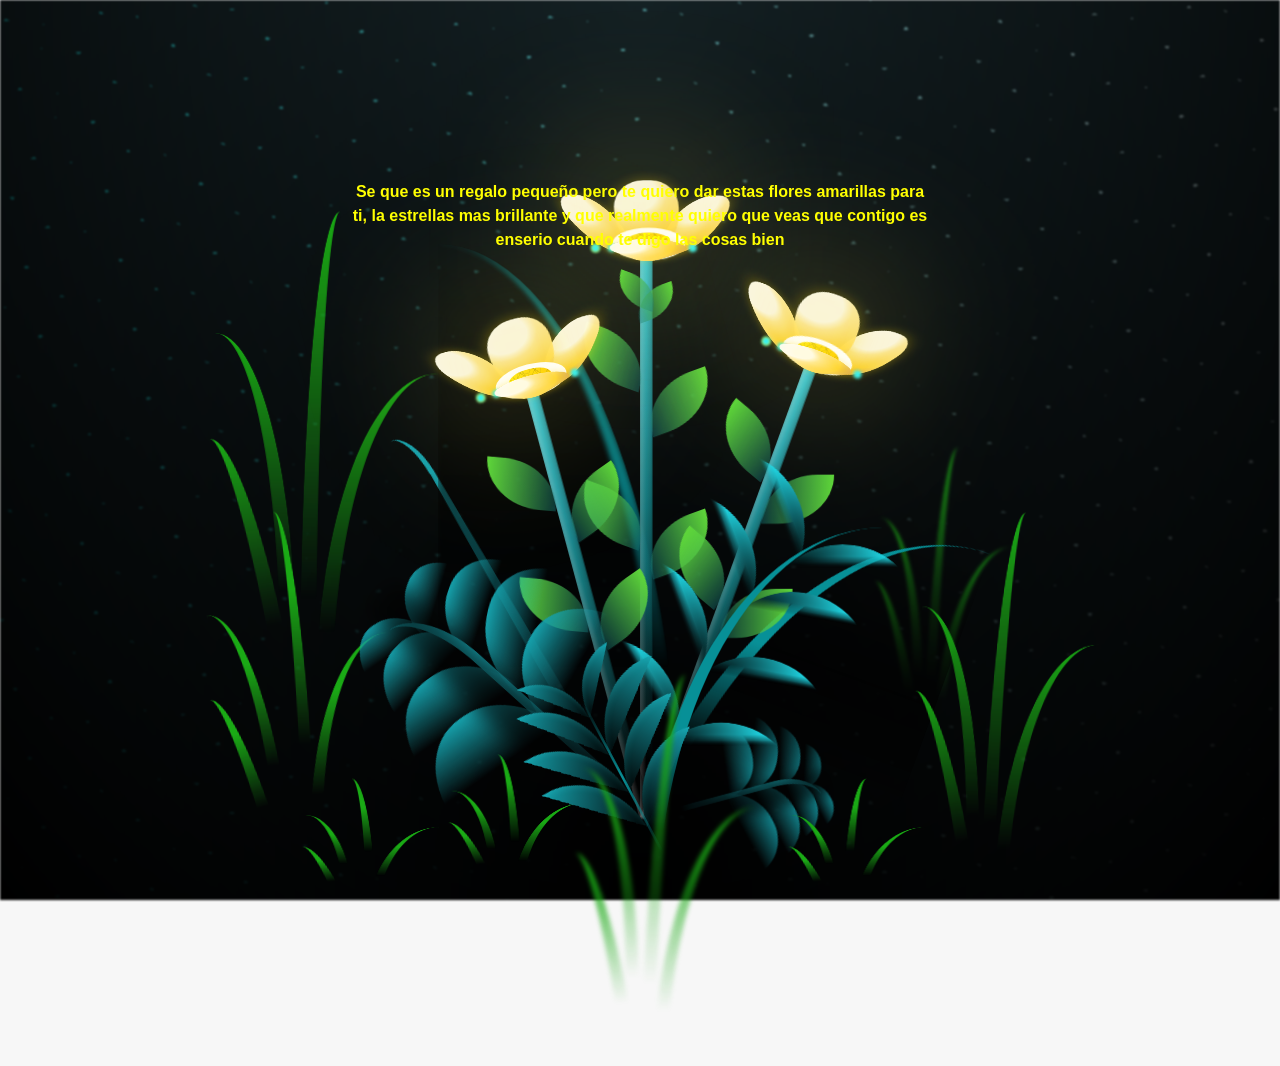
==== flower.html @ 34ea17f6 "2" ====
<!DOCTYPE html>
<html lang="es">
  <head>
    <meta charset="UTF-8" />
    <meta http-equiv="X-UA-Compatible" content="IE=edge" />
    <meta name="viewport" content="width=device-width, initial-scale=1.0" />
    <link rel="stylesheet" href="css/main.css" />
    <link rel="icon" href="img/flowers.png" type="image/x-icon" />
    <title>Flower</title>
  </head>
  <body class="container">
    <div id="lyrics">
  
    </div>
    <h1 class="titulo">Se que es un regalo pequeño pero te quiero dar estas flores amarillas para ti, la estrellas mas brillante y que realmente quiero que veas que contigo es enserio cuando te digo las cosas bien</h1>
  
    <div class="night"></div>
    <div class="flowers">
      <div class="flower flower--1">
        <div class="flower__leafs flower__leafs--1">
          <div class="flower__leaf flower__leaf--1"></div>
          <div class="flower__leaf flower__leaf--2"></div>
          <div class="flower__leaf flower__leaf--3"></div>
          <div class="flower__leaf flower__leaf--4"></div>
          <div class="flower__white-circle"></div>

          <div class="flower__light flower__light--1"></div>
          <div class="flower__light flower__light--2"></div>
          <div class="flower__light flower__light--3"></div>
          <div class="flower__light flower__light--4"></div>
          <div class="flower__light flower__light--5"></div>
          <div class="flower__light flower__light--6"></div>
          <div class="flower__light flower__light--7"></div>
          <div class="flower__light flower__light--8"></div>
        </div>
        <div class="flower__line">
          <div class="flower__line__leaf flower__line__leaf--1"></div>
          <div class="flower__line__leaf flower__line__leaf--2"></div>
          <div class="flower__line__leaf flower__line__leaf--3"></div>
          <div class="flower__line__leaf flower__line__leaf--4"></div>
          <div class="flower__line__leaf flower__line__leaf--5"></div>
          <div class="flower__line__leaf flower__line__leaf--6"></div>
        </div>
      </div>

      <div class="flower flower--2">
        <div class="flower__leafs flower__leafs--2">
          <div class="flower__leaf flower__leaf--1"></div>
          <div class="flower__leaf flower__leaf--2"></div>
          <div class="flower__leaf flower__leaf--3"></div>
          <div class="flower__leaf flower__leaf--4"></div>
          <div class="flower__white-circle"></div>

          <div class="flower__light flower__light--1"></div>
          <div class="flower__light flower__light--2"></div>
          <div class="flower__light flower__light--3"></div>
          <div class="flower__light flower__light--4"></div>
          <div class="flower__light flower__light--5"></div>
          <div class="flower__light flower__light--6"></div>
          <div class="flower__light flower__light--7"></div>
          <div class="flower__light flower__light--8"></div>
        </div>
        <div class="flower__line">
          <div class="flower__line__leaf flower__line__leaf--1"></div>
          <div class="flower__line__leaf flower__line__leaf--2"></div>
          <div class="flower__line__leaf flower__line__leaf--3"></div>
          <div class="flower__line__leaf flower__line__leaf--4"></div>
        </div>
      </div>

      <div class="flower flower--3">
        <div class="flower__leafs flower__leafs--3">
          <div class="flower__leaf flower__leaf--1"></div>
          <div class="flower__leaf flower__leaf--2"></div>
          <div class="flower__leaf flower__leaf--3"></div>
          <div class="flower__leaf flower__leaf--4"></div>
          <div class="flower__white-circle"></div>

          <div class="flower__light flower__light--1"></div>
          <div class="flower__light flower__light--2"></div>
          <div class="flower__light flower__light--3"></div>
          <div class="flower__light flower__light--4"></div>
          <div class="flower__light flower__light--5"></div>
          <div class="flower__light flower__light--6"></div>
          <div class="flower__light flower__light--7"></div>
          <div class="flower__light flower__light--8"></div>
        </div>
        <div class="flower__line">
          <div class="flower__line__leaf flower__line__leaf--1"></div>
          <div class="flower__line__leaf flower__line__leaf--2"></div>
          <div class="flower__line__leaf flower__line__leaf--3"></div>
          <div class="flower__line__leaf flower__line__leaf--4"></div>
        </div>
      </div>

      <div class="grow-ans" style="--d: 1.2s">
        <div class="flower__g-long">
          <div class="flower__g-long__top"></div>
          <div class="flower__g-long__bottom"></div>
        </div>
      </div>

      <div class="growing-grass">
        <div class="flower__grass flower__grass--1">
          <div class="flower__grass--top"></div>
          <div class="flower__grass--bottom"></div>
          <div class="flower__grass__leaf flower__grass__leaf--1"></div>
          <div class="flower__grass__leaf flower__grass__leaf--2"></div>
          <div class="flower__grass__leaf flower__grass__leaf--3"></div>
          <div class="flower__grass__leaf flower__grass__leaf--4"></div>
          <div class="flower__grass__leaf flower__grass__leaf--5"></div>
          <div class="flower__grass__leaf flower__grass__leaf--6"></div>
          <div class="flower__grass__leaf flower__grass__leaf--7"></div>
          <div class="flower__grass__leaf flower__grass__leaf--8"></div>
          <div class="flower__grass__overlay"></div>
        </div>
      </div>

      <div class="growing-grass">
        <div class="flower__grass flower__grass--2">
          <div class="flower__grass--top"></div>
          <div class="flower__grass--bottom"></div>
          <div class="flower__grass__leaf flower__grass__leaf--1"></div>
          <div class="flower__grass__leaf flower__grass__leaf--2"></div>
          <div class="flower__grass__leaf flower__grass__leaf--3"></div>
          <div class="flower__grass__leaf flower__grass__leaf--4"></div>
          <div class="flower__grass__leaf flower__grass__leaf--5"></div>
          <div class="flower__grass__leaf flower__grass__leaf--6"></div>
          <div class="flower__grass__leaf flower__grass__leaf--7"></div>
          <div class="flower__grass__leaf flower__grass__leaf--8"></div>
          <div class="flower__grass__overlay"></div>
        </div>
      </div>

      <div class="grow-ans" style="--d: 2.4s">
        <div class="flower__g-right flower__g-right--1">
          <div class="leaf"></div>
        </div>
      </div>

      <div class="grow-ans" style="--d: 2.8s">
        <div class="flower__g-right flower__g-right--2">
          <div class="leaf"></div>
        </div>
      </div>

      <div class="grow-ans" style="--d: 2.8s">
        <div class="flower__g-front">
          <div
            class="flower__g-front__leaf-wrapper flower__g-front__leaf-wrapper--1"
          >
            <div class="flower__g-front__leaf"></div>
          </div>
          <div
            class="flower__g-front__leaf-wrapper flower__g-front__leaf-wrapper--2"
          >
            <div class="flower__g-front__leaf"></div>
          </div>
          <div
            class="flower__g-front__leaf-wrapper flower__g-front__leaf-wrapper--3"
          >
            <div class="flower__g-front__leaf"></div>
          </div>
          <div
            class="flower__g-front__leaf-wrapper flower__g-front__leaf-wrapper--4"
          >
            <div class="flower__g-front__leaf"></div>
          </div>
          <div
            class="flower__g-front__leaf-wrapper flower__g-front__leaf-wrapper--5"
          >
            <div class="flower__g-front__leaf"></div>
          </div>
          <div
            class="flower__g-front__leaf-wrapper flower__g-front__leaf-wrapper--6"
          >
            <div class="flower__g-front__leaf"></div>
          </div>
          <div
            class="flower__g-front__leaf-wrapper flower__g-front__leaf-wrapper--7"
          >
            <div class="flower__g-front__leaf"></div>
          </div>
          <div
            class="flower__g-front__leaf-wrapper flower__g-front__leaf-wrapper--8"
          >
            <div class="flower__g-front__leaf"></div>
          </div>
          <div class="flower__g-front__line"></div>
        </div>
      </div>

      <div class="grow-ans" style="--d: 3.2s">
        <div class="flower__g-fr">
          <div class="leaf"></div>
          <div class="flower__g-fr__leaf flower__g-fr__leaf--1"></div>
          <div class="flower__g-fr__leaf flower__g-fr__leaf--2"></div>
          <div class="flower__g-fr__leaf flower__g-fr__leaf--3"></div>
          <div class="flower__g-fr__leaf flower__g-fr__leaf--4"></div>
          <div class="flower__g-fr__leaf flower__g-fr__leaf--5"></div>
          <div class="flower__g-fr__leaf flower__g-fr__leaf--6"></div>
          <div class="flower__g-fr__leaf flower__g-fr__leaf--7"></div>
          <div class="flower__g-fr__leaf flower__g-fr__leaf--8"></div>
        </div>
      </div>

      <div class="long-g long-g--0">
        <div class="grow-ans" style="--d: 3s">
          <div class="leaf leaf--0"></div>
        </div>
        <div class="grow-ans" style="--d: 2.2s">
          <div class="leaf leaf--1"></div>
        </div>
        <div class="grow-ans" style="--d: 3.4s">
          <div class="leaf leaf--2"></div>
        </div>
        <div class="grow-ans" style="--d: 3.6s">
          <div class="leaf leaf--3"></div>
        </div>
      </div>

      <div class="long-g long-g--1">
        <div class="grow-ans" style="--d: 3.6s">
          <div class="leaf leaf--0"></div>
        </div>
        <div class="grow-ans" style="--d: 3.8s">
          <div class="leaf leaf--1"></div>
        </div>
        <div class="grow-ans" style="--d: 4s">
          <div class="leaf leaf--2"></div>
        </div>
        <div class="grow-ans" style="--d: 4.2s">
          <div class="leaf leaf--3"></div>
        </div>
      </div>

      <div class="long-g long-g--2">
        <div class="grow-ans" style="--d: 4s">
          <div class="leaf leaf--0"></div>
        </div>
        <div class="grow-ans" style="--d: 4.2s">
          <div class="leaf leaf--1"></div>
        </div>
        <div class="grow-ans" style="--d: 4.4s">
          <div class="leaf leaf--2"></div>
        </div>
        <div class="grow-ans" style="--d: 4.6s">
          <div class="leaf leaf--3"></div>
        </div>
      </div>

      <div class="long-g long-g--3">
        <div class="grow-ans" style="--d: 4s">
          <div class="leaf leaf--0"></div>
        </div>
        <div class="grow-ans" style="--d: 4.2s">
          <div class="leaf leaf--1"></div>
        </div>
        <div class="grow-ans" style="--d: 3s">
          <div class="leaf leaf--2"></div>
        </div>
        <div class="grow-ans" style="--d: 3.6s">
          <div class="leaf leaf--3"></div>
        </div>
      </div>

      <div class="long-g long-g--4">
        <div class="grow-ans" style="--d: 4s">
          <div class="leaf leaf--0"></div>
        </div>
        <div class="grow-ans" style="--d: 4.2s">
          <div class="leaf leaf--1"></div>
        </div>
        <div class="grow-ans" style="--d: 3s">
          <div class="leaf leaf--2"></div>
        </div>
        <div class="grow-ans" style="--d: 3.6s">
          <div class="leaf leaf--3"></div>
        </div>
      </div>

      <div class="long-g long-g--5">
        <div class="grow-ans" style="--d: 4s">
          <div class="leaf leaf--0"></div>
        </div>
        <div class="grow-ans" style="--d: 4.2s">
          <div class="leaf leaf--1"></div>
        </div>
        <div class="grow-ans" style="--d: 3s">
          <div class="leaf leaf--2"></div>
        </div>
        <div class="grow-ans" style="--d: 3.6s">
          <div class="leaf leaf--3"></div>
        </div>
      </div>

      <div class="long-g long-g--6">
        <div class="grow-ans" style="--d: 4.2s">
          <div class="leaf leaf--0"></div>
        </div>
        <div class="grow-ans" style="--d: 4.4s">
          <div class="leaf leaf--1"></div>
        </div>
        <div class="grow-ans" style="--d: 4.6s">
          <div class="leaf leaf--2"></div>
        </div>
        <div class="grow-ans" style="--d: 4.8s">
          <div class="leaf leaf--3"></div>
        </div>
      </div>

      <div class="long-g long-g--7">
        <div class="grow-ans" style="--d: 3s">
          <div class="leaf leaf--0"></div>
        </div>
        <div class="grow-ans" style="--d: 3.2s">
          <div class="leaf leaf--1"></div>
        </div>
        <div class="grow-ans" style="--d: 3.5s">
          <div class="leaf leaf--2"></div>
        </div>
        <div class="grow-ans" style="--d: 3.6s">
          <div class="leaf leaf--3"></div>
        </div>
      </div>
    </div>
    <script src="anim.js"></script>
    <script src="main.js"></script>
  </body>
</html>
---- css/main.css ----
*,
*::after,
*::before {
  padding: 0;
  margin: 0;
  box-sizing: border-box;
}

:root {
  --dark-color: #000;
}

body {
  display: flex;
  align-items: flex-end;
  justify-content: center;
  min-height: 100vh;
  background-color: var(--dark-color);
  overflow: hidden;
  perspective: 1000px;
}


@media only screen and (max-width: 600px) {
  /* Estilos específicos para dispositivos con un ancho máximo de 600px */
  #lyrics {
      font-size: 14px; /* Reduce el tamaño del texto para dispositivos más pequeños */
      margin-bottom: 530px;
  }

}
.titulo {
  margin-bottom: 180px;
  font-family: "Arial Narrow", Arial, sans-serif;
  color: yellow;
  position: absolute;
  font-weight: bold;
  opacity: 0;
  animation: fadeIn 3s ease-in-out forwards;
  text-align: center;
  
}
@keyframes fadeIn {
  from {
    opacity: 0;
  }
  to {
    opacity: 1;
  }
}

.night {
  z-index: -1;
  position: absolute;
  left: 50%;
  top: 0;
  transform: translateX(-50%);
  width: 100%;
  height: 100%;
  filter: blur(0.1vmin);
  background-image: radial-gradient(
      ellipse at top,
      transparent 0%,
      var(--dark-color)
    ),
    radial-gradient(
      ellipse at bottom,
      var(--dark-color),
      rgba(145, 233, 255, 0.2)
    ),
    repeating-linear-gradient(
      220deg,
      rgb(0, 0, 0) 0px,
      rgb(0, 0, 0) 19px,
      transparent 19px,
      transparent 22px
    ),
    repeating-linear-gradient(
      189deg,
      rgb(0, 0, 0) 0px,
      rgb(0, 0, 0) 19px,
      transparent 19px,
      transparent 22px
    ),
    repeating-linear-gradient(
      148deg,
      rgb(0, 0, 0) 0px,
      rgb(0, 0, 0) 19px,
      transparent 19px,
      transparent 22px
    ),
    linear-gradient(90deg, rgb(0, 255, 250), rgb(240, 240, 240));
}

.flowers {
  position: relative;
  transform: scale(0.9);
  /*margin-bottom: 100px;
  */
}

@media only screen and (max-width: 600px) {
  /* Estilos específicos para dispositivos con un ancho máximo de 600px */
.flowers {
      font-size: 14px;
      margin-bottom: 35%;
      letter-spacing: 3px;
      transform: scale(1.0);
}

}

.flower {
  position: absolute;
  bottom: 10vmin;
  transform-origin: bottom center;
  z-index: 10;
  --fl-speed: 0.8s;
}
.flower--1 {
  -webkit-animation: moving-flower-1 4s linear infinite;
  animation: moving-flower-1 4s linear infinite;
}
.flower--1 .flower__line {
  height: 70vmin;
  -webkit-animation-delay: 0.3s;
  animation-delay: 0.3s;
}
.flower--1 .flower__line__leaf--1 {
  -webkit-animation: blooming-leaf-right var(--fl-speed) 1.6s backwards;
  animation: blooming-leaf-right var(--fl-speed) 1.6s backwards;
}
.flower--1 .flower__line__leaf--2 {
  -webkit-animation: blooming-leaf-right var(--fl-speed) 1.4s backwards;
  animation: blooming-leaf-right var(--fl-speed) 1.4s backwards;
}
.flower--1 .flower__line__leaf--3 {
  -webkit-animation: blooming-leaf-left var(--fl-speed) 1.2s backwards;
  animation: blooming-leaf-left var(--fl-speed) 1.2s backwards;
}
.flower--1 .flower__line__leaf--4 {
  -webkit-animation: blooming-leaf-left var(--fl-speed) 1s backwards;
  animation: blooming-leaf-left var(--fl-speed) 1s backwards;
}
.flower--1 .flower__line__leaf--5 {
  -webkit-animation: blooming-leaf-right var(--fl-speed) 1.8s backwards;
  animation: blooming-leaf-right var(--fl-speed) 1.8s backwards;
}
.flower--1 .flower__line__leaf--6 {
  -webkit-animation: blooming-leaf-left var(--fl-speed) 2s backwards;
  animation: blooming-leaf-left var(--fl-speed) 2s backwards;
}
.flower--2 {
  left: 50%;
  transform: rotate(20deg);
  -webkit-animation: moving-flower-2 4s linear infinite;
  animation: moving-flower-2 4s linear infinite;
}
.flower--2 .flower__line {
  height: 60vmin;
  -webkit-animation-delay: 0.6s;
  animation-delay: 0.6s;
}
.flower--2 .flower__line__leaf--1 {
  -webkit-animation: blooming-leaf-right var(--fl-speed) 1.9s backwards;
  animation: blooming-leaf-right var(--fl-speed) 1.9s backwards;
}
.flower--2 .flower__line__leaf--2 {
  -webkit-animation: blooming-leaf-right var(--fl-speed) 1.7s backwards;
  animation: blooming-leaf-right var(--fl-speed) 1.7s backwards;
}
.flower--2 .flower__line__leaf--3 {
  -webkit-animation: blooming-leaf-left var(--fl-speed) 1.5s backwards;
  animation: blooming-leaf-left var(--fl-speed) 1.5s backwards;
}
.flower--2 .flower__line__leaf--4 {
  -webkit-animation: blooming-leaf-left var(--fl-speed) 1.3s backwards;
  animation: blooming-leaf-left var(--fl-speed) 1.3s backwards;
}
.flower--3 {
  left: 50%;
  transform: rotate(-15deg);
  -webkit-animation: moving-flower-3 4s linear infinite;
  animation: moving-flower-3 4s linear infinite;
}
.flower--3 .flower__line {
  -webkit-animation-delay: 0.9s;
  animation-delay: 0.9s;
}
.flower--3 .flower__line__leaf--1 {
  -webkit-animation: blooming-leaf-right var(--fl-speed) 2.5s backwards;
  animation: blooming-leaf-right var(--fl-speed) 2.5s backwards;
}
.flower--3 .flower__line__leaf--2 {
  -webkit-animation: blooming-leaf-right var(--fl-speed) 2.3s backwards;
  animation: blooming-leaf-right var(--fl-speed) 2.3s backwards;
}
.flower--3 .flower__line__leaf--3 {
  -webkit-animation: blooming-leaf-left var(--fl-speed) 2.1s backwards;
  animation: blooming-leaf-left var(--fl-speed) 2.1s backwards;
}
.flower--3 .flower__line__leaf--4 {
  -webkit-animation: blooming-leaf-left var(--fl-speed) 1.9s backwards;
  animation: blooming-leaf-left var(--fl-speed) 1.9s backwards;
}
.flower__leafs {
  position: relative;
  -webkit-animation: blooming-flower 2s backwards;
  animation: blooming-flower 2s backwards;
}
.flower__leafs--1 {
  -webkit-animation-delay: 1.1s;
  animation-delay: 1.1s;
}
.flower__leafs--2 {
  -webkit-animation-delay: 1.4s;
  animation-delay: 1.4s;
}
.flower__leafs--3 {
  -webkit-animation-delay: 1.7s;
  animation-delay: 1.7s;
}
.flower__leafs::after {
  content: "";
  position: absolute;
  left: 0;
  top: 0;
  transform: translate(-50%, -100%);
  width: 8vmin;
  height: 8vmin;
  background-color: #f9fd25;
  /* background-color: #fd2525; */
  filter: blur(10vmin);
}
.flower__leaf {
  position: absolute;
  bottom: 0;
  left: 50%;
  width: 8vmin;
  height: 11vmin;
  border-radius: 51% 49% 47% 53%/44% 45% 55% 69%;
  background-color: #253bfd;
  background-color: #fddd25;
  transform-origin: bottom center;
  opacity: 0.9;
  box-shadow: inset 0 0 2vmin rgba(255, 255, 255, 0.5);
}
.flower__leaf--1 {
  transform: translate(-10%, 1%) rotateY(40deg) rotateX(-50deg);
}
.flower__leaf--2 {
  transform: translate(-50%, -4%) rotateX(40deg);
}
.flower__leaf--3 {
  transform: translate(-90%, 0%) rotateY(45deg) rotateX(50deg);
}
.flower__leaf--4 {
  width: 8vmin;
  height: 8vmin;
  transform-origin: bottom left;
  border-radius: 4vmin 10vmin 4vmin 4vmin;
  transform: translate(0%, 18%) rotateX(70deg) rotate(-43deg);
  background-color: #7c6901;
  z-index: 1;
  opacity: 0.8;
}
.flower__white-circle {
  position: absolute;
  left: -3.5vmin;
  top: -3vmin;
  width: 9vmin;
  height: 4vmin;
  border-radius: 50%;
  background-color: #fff;
}
.flower__white-circle::after {
  content: "";
  position: absolute;
  left: 50%;
  top: 45%;
  transform: translate(-50%, -50%);
  width: 60%;
  height: 60%;
  border-radius: inherit;
  background-image: repeating-linear-gradient(
      135deg,
      rgba(0, 0, 0, 0.03) 0px,
      rgba(0, 0, 0, 0.03) 1px,
      transparent 1px,
      transparent 12px
    ),
    repeating-linear-gradient(
      45deg,
      rgba(0, 0, 0, 0.03) 0px,
      rgba(0, 0, 0, 0.03) 1px,
      transparent 1px,
      transparent 12px
    ),
    repeating-linear-gradient(
      67.5deg,
      rgba(0, 0, 0, 0.03) 0px,
      rgba(0, 0, 0, 0.03) 1px,
      transparent 1px,
      transparent 12px
    ),
    repeating-linear-gradient(
      135deg,
      rgba(0, 0, 0, 0.03) 0px,
      rgba(0, 0, 0, 0.03) 1px,
      transparent 1px,
      transparent 12px
    ),
    repeating-linear-gradient(
      45deg,
      rgba(0, 0, 0, 0.03) 0px,
      rgba(0, 0, 0, 0.03) 1px,
      transparent 1px,
      transparent 12px
    ),
    repeating-linear-gradient(
      112.5deg,
      rgba(0, 0, 0, 0.03) 0px,
      rgba(0, 0, 0, 0.03) 1px,
      transparent 1px,
      transparent 12px
    ),
    repeating-linear-gradient(
      112.5deg,
      rgba(0, 0, 0, 0.03) 0px,
      rgba(0, 0, 0, 0.03) 1px,
      transparent 1px,
      transparent 12px
    ),
    repeating-linear-gradient(
      45deg,
      rgba(0, 0, 0, 0.03) 0px,
      rgba(0, 0, 0, 0.03) 1px,
      transparent 1px,
      transparent 12px
    ),
    repeating-linear-gradient(
      22.5deg,
      rgba(0, 0, 0, 0.03) 0px,
      rgba(0, 0, 0, 0.03) 1px,
      transparent 1px,
      transparent 12px
    ),
    repeating-linear-gradient(
      45deg,
      rgba(0, 0, 0, 0.03) 0px,
      rgba(0, 0, 0, 0.03) 1px,
      transparent 1px,
      transparent 12px
    ),
    repeating-linear-gradient(
      22.5deg,
      rgba(0, 0, 0, 0.03) 0px,
      rgba(0, 0, 0, 0.03) 1px,
      transparent 1px,
      transparent 12px
    ),
    repeating-linear-gradient(
      135deg,
      rgba(0, 0, 0, 0.03) 0px,
      rgba(0, 0, 0, 0.03) 1px,
      transparent 1px,
      transparent 12px
    ),
    repeating-linear-gradient(
      157.5deg,
      rgba(0, 0, 0, 0.03) 0px,
      rgba(0, 0, 0, 0.03) 1px,
      transparent 1px,
      transparent 12px
    ),
    repeating-linear-gradient(
      67.5deg,
      rgba(0, 0, 0, 0.03) 0px,
      rgba(0, 0, 0, 0.03) 1px,
      transparent 1px,
      transparent 12px
    ),
    repeating-linear-gradient(
      67.5deg,
      rgba(0, 0, 0, 0.03) 0px,
      rgba(0, 0, 0, 0.03) 1px,
      transparent 1px,
      transparent 12px
    ),
    linear-gradient(90deg, rgb(255, 235, 18), rgb(255, 206, 0));
}
.flower__line {
  height: 55vmin;
  width: 1.5vmin;
  background-image: linear-gradient(
      to left,
      rgba(0, 0, 0, 0.2),
      transparent,
      rgba(255, 255, 255, 0.2)
    ),
    linear-gradient(to top, transparent 10%, #14757a, #39c6d6);
  box-shadow: inset 0 0 2px rgba(0, 0, 0, 0.5);
  -webkit-animation: grow-flower-tree 4s backwards;
  animation: grow-flower-tree 4s backwards;
}
.flower__line__leaf {
  --w: 7vmin;
  --h: calc(var(--w) + 2vmin);
  position: absolute;
  top: 20%;
  left: 90%;
  width: var(--w);
  height: var(--h);
  border-top-right-radius: var(--h);
  border-bottom-left-radius: var(--h);
  background-image: linear-gradient(to top, rgba(20, 117, 122, 0.4), #5ed639);
}
.flower__line__leaf--1 {
  transform: rotate(70deg) rotateY(30deg);
}
.flower__line__leaf--2 {
  top: 45%;
  transform: rotate(70deg) rotateY(30deg);
}
.flower__line__leaf--3,
.flower__line__leaf--4,
.flower__line__leaf--6 {
  border-top-right-radius: 0;
  border-bottom-left-radius: 0;
  border-top-left-radius: var(--h);
  border-bottom-right-radius: var(--h);
  left: -460%;
  top: 12%;
  transform: rotate(-70deg) rotateY(30deg);
}
.flower__line__leaf--4 {
  top: 40%;
}
.flower__line__leaf--5 {
  top: 0;
  transform-origin: left;
  transform: rotate(70deg) rotateY(30deg) scale(0.6);
}
.flower__line__leaf--6 {
  top: -2%;
  left: -450%;
  transform-origin: right;
  transform: rotate(-70deg) rotateY(30deg) scale(0.6);
}
.flower__light {
  position: absolute;
  bottom: 0vmin;
  width: 1vmin;
  height: 1vmin;
  background-color: rgb(255, 251, 0);
  border-radius: 50%;
  filter: blur(0.2vmin);
  -webkit-animation: light-ans 4s linear infinite backwards;
  animation: light-ans 4s linear infinite backwards;
}
.flower__light:nth-child(odd) {
  background-color: #23f0ff;
}
.flower__light--1 {
  left: -2vmin;
  -webkit-animation-delay: 1s;
  animation-delay: 1s;
}
.flower__light--2 {
  left: 3vmin;
  -webkit-animation-delay: 0.5s;
  animation-delay: 0.5s;
}
.flower__light--3 {
  left: -6vmin;
  -webkit-animation-delay: 0.3s;
  animation-delay: 0.3s;
}
.flower__light--4 {
  left: 6vmin;
  -webkit-animation-delay: 0.9s;
  animation-delay: 0.9s;
}
.flower__light--5 {
  left: -1vmin;
  -webkit-animation-delay: 1.5s;
  animation-delay: 1.5s;
}
.flower__light--6 {
  left: -4vmin;
  -webkit-animation-delay: 3s;
  animation-delay: 3s;
}
.flower__light--7 {
  left: 3vmin;
  -webkit-animation-delay: 2s;
  animation-delay: 2s;
}
.flower__light--8 {
  left: -6vmin;
  -webkit-animation-delay: 3.5s;
  animation-delay: 3.5s;
}
.flower__grass {
  --c: #159faa;
  --line-w: 1.5vmin;
  position: absolute;
  bottom: 12vmin;
  left: -7vmin;
  display: flex;
  flex-direction: column;
  align-items: flex-end;
  z-index: 20;
  transform-origin: bottom center;
  transform: rotate(-48deg) rotateY(40deg);
}
.flower__grass--1 {
  -webkit-animation: moving-grass 2s linear infinite;
  animation: moving-grass 2s linear infinite;
}
.flower__grass--2 {
  left: 2vmin;
  bottom: 10vmin;
  transform: scale(0.5) rotate(75deg) rotateX(10deg) rotateY(-200deg);
  opacity: 0.8;
  z-index: 0;
  -webkit-animation: moving-grass--2 1.5s linear infinite;
  animation: moving-grass--2 1.5s linear infinite;
}
.flower__grass--top {
  width: 7vmin;
  height: 10vmin;
  border-top-right-radius: 100%;
  border-right: var(--line-w) solid var(--c);
  transform-origin: bottom center;
  transform: rotate(-2deg);
}
.flower__grass--bottom {
  margin-top: -2px;
  width: var(--line-w);
  height: 25vmin;
  background-image: linear-gradient(to top, transparent, var(--c));
}
.flower__grass__leaf {
  --size: 10vmin;
  position: absolute;
  width: calc(var(--size) * 2.1);
  height: var(--size);
  border-top-left-radius: var(--size);
  border-top-right-radius: var(--size);
  background-image: linear-gradient(
    to top,
    transparent,
    transparent 30%,
    var(--c)
  );
  z-index: 100;
}
.flower__grass__leaf--1 {
  top: -6%;
  left: 30%;
  --size: 6vmin;
  transform: rotate(-20deg);
  -webkit-animation: growing-grass-ans--1 2s 2.6s backwards;
  animation: growing-grass-ans--1 2s 2.6s backwards;
}
@-webkit-keyframes growing-grass-ans--1 {
  0% {
    transform-origin: bottom left;
    transform: rotate(-20deg) scale(0);
  }
}
@keyframes growing-grass-ans--1 {
  0% {
    transform-origin: bottom left;
    transform: rotate(-20deg) scale(0);
  }
}
.flower__grass__leaf--2 {
  top: -5%;
  left: -110%;
  --size: 6vmin;
  transform: rotate(10deg);
  -webkit-animation: growing-grass-ans--2 2s 2.4s linear backwards;
  animation: growing-grass-ans--2 2s 2.4s linear backwards;
}
@-webkit-keyframes growing-grass-ans--2 {
  0% {
    transform-origin: bottom right;
    transform: rotate(10deg) scale(0);
  }
}
@keyframes growing-grass-ans--2 {
  0% {
    transform-origin: bottom right;
    transform: rotate(10deg) scale(0);
  }
}
.flower__grass__leaf--3 {
  top: 5%;
  left: 60%;
  --size: 8vmin;
  transform: rotate(-18deg) rotateX(-20deg);
  -webkit-animation: growing-grass-ans--3 2s 2.2s linear backwards;
  animation: growing-grass-ans--3 2s 2.2s linear backwards;
}
@-webkit-keyframes growing-grass-ans--3 {
  0% {
    transform-origin: bottom left;
    transform: rotate(-18deg) rotateX(-20deg) scale(0);
  }
}
@keyframes growing-grass-ans--3 {
  0% {
    transform-origin: bottom left;
    transform: rotate(-18deg) rotateX(-20deg) scale(0);
  }
}
.flower__grass__leaf--4 {
  top: 6%;
  left: -135%;
  --size: 8vmin;
  transform: rotate(2deg);
  -webkit-animation: growing-grass-ans--4 2s 2s linear backwards;
  animation: growing-grass-ans--4 2s 2s linear backwards;
}
@-webkit-keyframes growing-grass-ans--4 {
  0% {
    transform-origin: bottom right;
    transform: rotate(2deg) scale(0);
  }
}
@keyframes growing-grass-ans--4 {
  0% {
    transform-origin: bottom right;
    transform: rotate(2deg) scale(0);
  }
}
.flower__grass__leaf--5 {
  top: 20%;
  left: 60%;
  --size: 10vmin;
  transform: rotate(-24deg) rotateX(-20deg);
  -webkit-animation: growing-grass-ans--5 2s 1.8s linear backwards;
  animation: growing-grass-ans--5 2s 1.8s linear backwards;
}
@-webkit-keyframes growing-grass-ans--5 {
  0% {
    transform-origin: bottom left;
    transform: rotate(-24deg) rotateX(-20deg) scale(0);
  }
}
@keyframes growing-grass-ans--5 {
  0% {
    transform-origin: bottom left;
    transform: rotate(-24deg) rotateX(-20deg) scale(0);
  }
}
.flower__grass__leaf--6 {
  top: 22%;
  left: -180%;
  --size: 10vmin;
  transform: rotate(10deg);
  -webkit-animation: growing-grass-ans--6 2s 1.6s linear backwards;
  animation: growing-grass-ans--6 2s 1.6s linear backwards;
}
@-webkit-keyframes growing-grass-ans--6 {
  0% {
    transform-origin: bottom right;
    transform: rotate(10deg) scale(0);
  }
}
@keyframes growing-grass-ans--6 {
  0% {
    transform-origin: bottom right;
    transform: rotate(10deg) scale(0);
  }
}
.flower__grass__leaf--7 {
  top: 39%;
  left: 70%;
  --size: 10vmin;
  transform: rotate(-10deg);
  -webkit-animation: growing-grass-ans--7 2s 1.4s linear backwards;
  animation: growing-grass-ans--7 2s 1.4s linear backwards;
}
@-webkit-keyframes growing-grass-ans--7 {
  0% {
    transform-origin: bottom left;
    transform: rotate(-10deg) scale(0);
  }
}
@keyframes growing-grass-ans--7 {
  0% {
    transform-origin: bottom left;
    transform: rotate(-10deg) scale(0);
  }
}
.flower__grass__leaf--8 {
  top: 40%;
  left: -215%;
  --size: 11vmin;
  transform: rotate(10deg);
  -webkit-animation: growing-grass-ans--8 2s 1.2s linear backwards;
  animation: growing-grass-ans--8 2s 1.2s linear backwards;
}
@-webkit-keyframes growing-grass-ans--8 {
  0% {
    transform-origin: bottom right;
    transform: rotate(10deg) scale(0);
  }
}
@keyframes growing-grass-ans--8 {
  0% {
    transform-origin: bottom right;
    transform: rotate(10deg) scale(0);
  }
}
.flower__grass__overlay {
  position: absolute;
  top: -10%;
  right: 0%;
  width: 100%;
  height: 100%;
  background-color: rgba(0, 0, 0, 0.6);
  filter: blur(1.5vmin);
  z-index: 100;
}
.flower__g-long {
  --w: 2vmin;
  --h: 6vmin;
  --c: #159faa;
  position: absolute;
  bottom: 10vmin;
  left: -3vmin;
  transform-origin: bottom center;
  transform: rotate(-30deg) rotateY(-20deg);
  display: flex;
  flex-direction: column;
  align-items: flex-end;
  -webkit-animation: flower-g-long-ans 3s linear infinite;
  animation: flower-g-long-ans 3s linear infinite;
}
@-webkit-keyframes flower-g-long-ans {
  0%,
  100% {
    transform: rotate(-30deg) rotateY(-20deg);
  }
  50% {
    transform: rotate(-32deg) rotateY(-20deg);
  }
}
@keyframes flower-g-long-ans {
  0%,
  100% {
    transform: rotate(-30deg) rotateY(-20deg);
  }
  50% {
    transform: rotate(-32deg) rotateY(-20deg);
  }
}
.flower__g-long__top {
  top: calc(var(--h) * -1);
  width: calc(var(--w) + 1vmin);
  height: var(--h);
  border-top-right-radius: 100%;
  border-right: 0.7vmin solid var(--c);
  transform: translate(-0.7vmin, 1vmin);
}
.flower__g-long__bottom {
  width: var(--w);
  height: 50vmin;
  transform-origin: bottom center;
  background-image: linear-gradient(to top, transparent 30%, var(--c));
  box-shadow: inset 0 0 2px rgba(0, 0, 0, 0.5);
  -webkit-clip-path: polygon(35% 0, 65% 1%, 100% 100%, 0% 100%);
  clip-path: polygon(35% 0, 65% 1%, 100% 100%, 0% 100%);
}
.flower__g-right {
  position: absolute;
  bottom: 6vmin;
  left: -2vmin;
  transform-origin: bottom left;
  transform: rotate(20deg);
}
.flower__g-right .leaf {
  width: 30vmin;
  height: 50vmin;
  border-top-left-radius: 100%;
  border-left: 2vmin solid #079097;
  background-image: linear-gradient(
    to bottom,
    transparent,
    var(--dark-color) 60%
  );
  -webkit-mask-image: linear-gradient(to top, transparent 30%, #079097 60%);
}
.flower__g-right--1 {
  -webkit-animation: flower-g-right-ans 2.5s linear infinite;
  animation: flower-g-right-ans 2.5s linear infinite;
}
.flower__g-right--2 {
  left: 5vmin;
  transform: rotateY(-180deg);
  -webkit-animation: flower-g-right-ans--2 3s linear infinite;
  animation: flower-g-right-ans--2 3s linear infinite;
}
.flower__g-right--2 .leaf {
  height: 75vmin;
  filter: blur(0.3vmin);
  opacity: 0.8;
}
@-webkit-keyframes flower-g-right-ans {
  0%,
  100% {
    transform: rotate(20deg);
  }
  50% {
    transform: rotate(24deg) rotateX(-20deg);
  }
}
@keyframes flower-g-right-ans {
  0%,
  100% {
    transform: rotate(20deg);
  }
  50% {
    transform: rotate(24deg) rotateX(-20deg);
  }
}
@-webkit-keyframes flower-g-right-ans--2 {
  0%,
  100% {
    transform: rotateY(-180deg) rotate(0deg) rotateX(-20deg);
  }
  50% {
    transform: rotateY(-180deg) rotate(6deg) rotateX(-20deg);
  }
}
@keyframes flower-g-right-ans--2 {
  0%,
  100% {
    transform: rotateY(-180deg) rotate(0deg) rotateX(-20deg);
  }
  50% {
    transform: rotateY(-180deg) rotate(6deg) rotateX(-20deg);
  }
}
.flower__g-front {
  position: absolute;
  bottom: 6vmin;
  left: 2.5vmin;
  z-index: 100;
  transform-origin: bottom center;
  transform: rotate(-28deg) rotateY(30deg) scale(1.04);
  -webkit-animation: flower__g-front-ans 2s linear infinite;
  animation: flower__g-front-ans 2s linear infinite;
}
@-webkit-keyframes flower__g-front-ans {
  0%,
  100% {
    transform: rotate(-28deg) rotateY(30deg) scale(1.04);
  }
  50% {
    transform: rotate(-35deg) rotateY(40deg) scale(1.04);
  }
}
@keyframes flower__g-front-ans {
  0%,
  100% {
    transform: rotate(-28deg) rotateY(30deg) scale(1.04);
  }
  50% {
    transform: rotate(-35deg) rotateY(40deg) scale(1.04);
  }
}
.flower__g-front__line {
  width: 0.3vmin;
  height: 20vmin;
  background-image: linear-gradient(
    to top,
    transparent,
    #079097,
    transparent 100%
  );
  position: relative;
}
.flower__g-front__leaf-wrapper {
  position: absolute;
  top: 0;
  left: 0;
  transform-origin: bottom left;
  transform: rotate(10deg);
}
.flower__g-front__leaf-wrapper:nth-child(even) {
  left: 0vmin;
  transform: rotateY(-180deg) rotate(5deg);
  -webkit-animation: flower__g-front__leaf-left-ans 1s ease-in backwards;
  animation: flower__g-front__leaf-left-ans 1s ease-in backwards;
}
.flower__g-front__leaf-wrapper:nth-child(odd) {
  -webkit-animation: flower__g-front__leaf-ans 1s ease-in backwards;
  animation: flower__g-front__leaf-ans 1s ease-in backwards;
}
.flower__g-front__leaf-wrapper--1 {
  top: -8vmin;
  transform: scale(0.7);
  -webkit-animation: flower__g-front__leaf-ans 1s 5.5s ease-in backwards !important;
  animation: flower__g-front__leaf-ans 1s 5.5s ease-in backwards !important;
}
.flower__g-front__leaf-wrapper--2 {
  top: -8vmin;
  transform: rotateY(-180deg) scale(0.7) !important;
  -webkit-animation: flower__g-front__leaf-left-ans-2 1s 4.6s ease-in backwards !important;
  animation: flower__g-front__leaf-left-ans-2 1s 4.6s ease-in backwards !important;
}
.flower__g-front__leaf-wrapper--3 {
  top: -3vmin;
  -webkit-animation: flower__g-front__leaf-ans 1s 4.6s ease-in backwards;
  animation: flower__g-front__leaf-ans 1s 4.6s ease-in backwards;
}
.flower__g-front__leaf-wrapper--4 {
  top: -3vmin;
  transform: rotateY(-180deg) scale(0.9) !important;
  -webkit-animation: flower__g-front__leaf-left-ans-2 1s 4.6s ease-in backwards !important;
  animation: flower__g-front__leaf-left-ans-2 1s 4.6s ease-in backwards !important;
}
@-webkit-keyframes flower__g-front__leaf-left-ans-2 {
  0% {
    transform: rotateY(-180deg) scale(0);
  }
}
@keyframes flower__g-front__leaf-left-ans-2 {
  0% {
    transform: rotateY(-180deg) scale(0);
  }
}
.flower__g-front__leaf-wrapper--5,
.flower__g-front__leaf-wrapper--6 {
  top: 2vmin;
}
.flower__g-front__leaf-wrapper--7,
.flower__g-front__leaf-wrapper--8 {
  top: 6.5vmin;
}
.flower__g-front__leaf-wrapper--2 {
  -webkit-animation-delay: 5.2s !important;
  animation-delay: 5.2s !important;
}
.flower__g-front__leaf-wrapper--3 {
  -webkit-animation-delay: 4.9s !important;
  animation-delay: 4.9s !important;
}
.flower__g-front__leaf-wrapper--5 {
  -webkit-animation-delay: 4.3s !important;
  animation-delay: 4.3s !important;
}
.flower__g-front__leaf-wrapper--6 {
  -webkit-animation-delay: 4.1s !important;
  animation-delay: 4.1s !important;
}
.flower__g-front__leaf-wrapper--7 {
  -webkit-animation-delay: 3.8s !important;
  animation-delay: 3.8s !important;
}
.flower__g-front__leaf-wrapper--8 {
  -webkit-animation-delay: 3.5s !important;
  animation-delay: 3.5s !important;
}
@-webkit-keyframes flower__g-front__leaf-ans {
  0% {
    transform: rotate(10deg) scale(0);
  }
}
@keyframes flower__g-front__leaf-ans {
  0% {
    transform: rotate(10deg) scale(0);
  }
}
@-webkit-keyframes flower__g-front__leaf-left-ans {
  0% {
    transform: rotateY(-180deg) rotate(5deg) scale(0);
  }
}
@keyframes flower__g-front__leaf-left-ans {
  0% {
    transform: rotateY(-180deg) rotate(5deg) scale(0);
  }
}
.flower__g-front__leaf {
  width: 10vmin;
  height: 10vmin;
  border-radius: 100% 0% 0% 100%/100% 100% 0% 0%;
  box-shadow: inset 0 2px 1vmin hsla(184deg, 97%, 58%, 0.2);
  background-image: linear-gradient(
      to bottom left,
      transparent,
      var(--dark-color)
    ),
    linear-gradient(to bottom right, #159faa 50%, transparent 50%, transparent);
  -webkit-mask-image: linear-gradient(
    to bottom right,
    #159faa 50%,
    transparent 50%,
    transparent
  );
  mask-image: linear-gradient(
    to bottom right,
    #159faa 50%,
    transparent 50%,
    transparent
  );
}
.flower__g-fr {
  position: absolute;
  bottom: -4vmin;
  left: vmin;
  transform-origin: bottom left;
  z-index: 10;
  -webkit-animation: flower__g-fr-ans 2s linear infinite;
  animation: flower__g-fr-ans 2s linear infinite;
}
@-webkit-keyframes flower__g-fr-ans {
  0%,
  100% {
    transform: rotate(2deg);
  }
  50% {
    transform: rotate(4deg);
  }
}
@keyframes flower__g-fr-ans {
  0%,
  100% {
    transform: rotate(2deg);
  }
  50% {
    transform: rotate(4deg);
  }
}
.flower__g-fr .leaf {
  width: 30vmin;
  height: 50vmin;
  border-top-left-radius: 100%;
  border-left: 2vmin solid #079097;
  -webkit-mask-image: linear-gradient(to top, transparent 25%, #079097 50%);
  position: relative;
  z-index: 1;
}
.flower__g-fr__leaf {
  position: absolute;
  top: 0;
  left: 0;
  width: 10vmin;
  height: 10vmin;
  border-radius: 100% 0% 0% 100%/100% 100% 0% 0%;
  box-shadow: inset 0 2px 1vmin hsla(184deg, 97%, 58%, 0.2);
  background-image: linear-gradient(
      to bottom left,
      transparent,
      var(--dark-color) 98%
    ),
    linear-gradient(to bottom right, #23f0ff 45%, transparent 50%, transparent);
  -webkit-mask-image: linear-gradient(
    135deg,
    #159faa 40%,
    transparent 50%,
    transparent
  );
}
.flower__g-fr__leaf--1 {
  left: 20vmin;
  transform: rotate(45deg);
  -webkit-animation: flower__g-fr-leaft-ans-1 0.5s 5.2s linear backwards;
  animation: flower__g-fr-leaft-ans-1 0.5s 5.2s linear backwards;
}
@-webkit-keyframes flower__g-fr-leaft-ans-1 {
  0% {
    transform-origin: left;
    transform: rotate(45deg) scale(0);
  }
}
@keyframes flower__g-fr-leaft-ans-1 {
  0% {
    transform-origin: left;
    transform: rotate(45deg) scale(0);
  }
}
.flower__g-fr__leaf--2 {
  left: 12vmin;
  top: -7vmin;
  transform: rotate(25deg) rotateY(-180deg);
  -webkit-animation: flower__g-fr-leaft-ans-6 0.5s 5s linear backwards;
  animation: flower__g-fr-leaft-ans-6 0.5s 5s linear backwards;
}
.flower__g-fr__leaf--3 {
  left: 15vmin;
  top: 6vmin;
  transform: rotate(55deg);
  -webkit-animation: flower__g-fr-leaft-ans-5 0.5s 4.8s linear backwards;
  animation: flower__g-fr-leaft-ans-5 0.5s 4.8s linear backwards;
}
.flower__g-fr__leaf--4 {
  left: 6vmin;
  top: -2vmin;
  transform: rotate(25deg) rotateY(-180deg);
  -webkit-animation: flower__g-fr-leaft-ans-6 0.5s 4.6s linear backwards;
  animation: flower__g-fr-leaft-ans-6 0.5s 4.6s linear backwards;
}
.flower__g-fr__leaf--5 {
  left: 10vmin;
  top: 14vmin;
  transform: rotate(55deg);
  -webkit-animation: flower__g-fr-leaft-ans-5 0.5s 4.4s linear backwards;
  animation: flower__g-fr-leaft-ans-5 0.5s 4.4s linear backwards;
}
@-webkit-keyframes flower__g-fr-leaft-ans-5 {
  0% {
    transform-origin: left;
    transform: rotate(55deg) scale(0);
  }
}
@keyframes flower__g-fr-leaft-ans-5 {
  0% {
    transform-origin: left;
    transform: rotate(55deg) scale(0);
  }
}
.flower__g-fr__leaf--6 {
  left: 0vmin;
  top: 6vmin;
  transform: rotate(25deg) rotateY(-180deg);
  -webkit-animation: flower__g-fr-leaft-ans-6 0.5s 4.2s linear backwards;
  animation: flower__g-fr-leaft-ans-6 0.5s 4.2s linear backwards;
}
@-webkit-keyframes flower__g-fr-leaft-ans-6 {
  0% {
    transform-origin: right;
    transform: rotate(25deg) rotateY(-180deg) scale(0);
  }
}
@keyframes flower__g-fr-leaft-ans-6 {
  0% {
    transform-origin: right;
    transform: rotate(25deg) rotateY(-180deg) scale(0);
  }
}
.flower__g-fr__leaf--7 {
  left: 5vmin;
  top: 22vmin;
  transform: rotate(45deg);
  -webkit-animation: flower__g-fr-leaft-ans-7 0.5s 4s linear backwards;
  animation: flower__g-fr-leaft-ans-7 0.5s 4s linear backwards;
}
@-webkit-keyframes flower__g-fr-leaft-ans-7 {
  0% {
    transform-origin: left;
    transform: rotate(45deg) scale(0);
  }
}
@keyframes flower__g-fr-leaft-ans-7 {
  0% {
    transform-origin: left;
    transform: rotate(45deg) scale(0);
  }
}
.flower__g-fr__leaf--8 {
  left: -4vmin;
  top: 15vmin;
  transform: rotate(15deg) rotateY(-180deg);
  -webkit-animation: flower__g-fr-leaft-ans-8 0.5s 3.8s linear backwards;
  animation: flower__g-fr-leaft-ans-8 0.5s 3.8s linear backwards;
}
@-webkit-keyframes flower__g-fr-leaft-ans-8 {
  0% {
    transform-origin: right;
    transform: rotate(15deg) rotateY(-180deg) scale(0);
  }
}
@keyframes flower__g-fr-leaft-ans-8 {
  0% {
    transform-origin: right;
    transform: rotate(15deg) rotateY(-180deg) scale(0);
  }
}

.long-g {
  position: absolute;
  bottom: 25vmin;
  left: -42vmin;
  transform-origin: bottom left;
}
.long-g--1 {
  bottom: 0vmin;
  transform: scale(0.8) rotate(-5deg);
}
.long-g--1 .leaf {
  -webkit-mask-image: linear-gradient(
    to top,
    transparent 40%,
    #079097 80%
  ) !important;
}
.long-g--1 .leaf--1 {
  --w: 5vmin;
  --h: 60vmin;
  left: -2vmin;
  transform: rotate(3deg) rotateY(-180deg);
}
.long-g--2,
.long-g--3 {
  bottom: -3vmin;
  left: -35vmin;
  transform-origin: center;
  transform: scale(0.6) rotateX(60deg);
}
.long-g--2 .leaf,
.long-g--3 .leaf {
  -webkit-mask-image: linear-gradient(
    to top,
    transparent 50%,
    #079097 80%
  ) !important;
}
.long-g--2 .leaf--1,
.long-g--3 .leaf--1 {
  left: -1vmin;
  transform: rotateY(-180deg);
}
.long-g--3 {
  left: -17vmin;
  bottom: 0vmin;
}
.long-g--3 .leaf {
  -webkit-mask-image: linear-gradient(
    to top,
    transparent 40%,
    #079097 80%
  ) !important;
}
.long-g--4 {
  left: 25vmin;
  bottom: -3vmin;
  transform-origin: center;
  transform: scale(0.6) rotateX(60deg);
}
.long-g--4 .leaf {
  -webkit-mask-image: linear-gradient(
    to top,
    transparent 50%,
    #079097 80%
  ) !important;
}
.long-g--5 {
  left: 42vmin;
  bottom: 0vmin;
  transform: scale(0.8) rotate(2deg);
}
.long-g--6 {
  left: 0vmin;
  bottom: -20vmin;
  z-index: 100;
  filter: blur(0.3vmin);
  transform: scale(0.8) rotate(2deg);
}
.long-g--7 {
  left: 35vmin;
  bottom: 20vmin;
  z-index: -1;
  filter: blur(0.3vmin);
  transform: scale(0.6) rotate(2deg);
  opacity: 0.7;
}
.long-g .leaf {
  --w: 15vmin;
  --h: 40vmin;
  --c: #1aaa15;
  position: absolute;
  bottom: 0;
  width: var(--w);
  height: var(--h);
  border-top-left-radius: 100%;
  border-left: 2vmin solid var(--c);
  -webkit-mask-image: linear-gradient(
    to top,
    transparent 20%,
    var(--dark-color)
  );
  transform-origin: bottom center;
}
.long-g .leaf--0 {
  left: 2vmin;
  -webkit-animation: leaf-ans-1 4s linear infinite;
  animation: leaf-ans-1 4s linear infinite;
}
.long-g .leaf--1 {
  --w: 5vmin;
  --h: 60vmin;
  -webkit-animation: leaf-ans-1 4s linear infinite;
  animation: leaf-ans-1 4s linear infinite;
}
.long-g .leaf--2 {
  --w: 10vmin;
  --h: 40vmin;
  left: -0.5vmin;
  bottom: 5vmin;
  transform-origin: bottom left;
  transform: rotateY(-180deg);
  -webkit-animation: leaf-ans-2 3s linear infinite;
  animation: leaf-ans-2 3s linear infinite;
}
.long-g .leaf--3 {
  --w: 5vmin;
  --h: 30vmin;
  left: -1vmin;
  bottom: 3.2vmin;
  transform-origin: bottom left;
  transform: rotate(-10deg) rotateY(-180deg);
  -webkit-animation: leaf-ans-3 3s linear infinite;
  animation: leaf-ans-3 3s linear infinite;
}

@-webkit-keyframes leaf-ans-1 {
  0%,
  100% {
    transform: rotate(-5deg) scale(1);
  }
  50% {
    transform: rotate(5deg) scale(1.1);
  }
}

@keyframes leaf-ans-1 {
  0%,
  100% {
    transform: rotate(-5deg) scale(1);
  }
  50% {
    transform: rotate(5deg) scale(1.1);
  }
}
@-webkit-keyframes leaf-ans-2 {
  0%,
  100% {
    transform: rotateY(-180deg) rotate(5deg);
  }
  50% {
    transform: rotateY(-180deg) rotate(0deg) scale(1.1);
  }
}
@keyframes leaf-ans-2 {
  0%,
  100% {
    transform: rotateY(-180deg) rotate(5deg);
  }
  50% {
    transform: rotateY(-180deg) rotate(0deg) scale(1.1);
  }
}
@-webkit-keyframes leaf-ans-3 {
  0%,
  100% {
    transform: rotate(-10deg) rotateY(-180deg);
  }
  50% {
    transform: rotate(-20deg) rotateY(-180deg);
  }
}
@keyframes leaf-ans-3 {
  0%,
  100% {
    transform: rotate(-10deg) rotateY(-180deg);
  }
  50% {
    transform: rotate(-20deg) rotateY(-180deg);
  }
}
.grow-ans {
  -webkit-animation: grow-ans 2s var(--d) backwards;
  animation: grow-ans 2s var(--d) backwards;
}

@-webkit-keyframes grow-ans {
  0% {
    transform: scale(0);
    opacity: 0;
  }
}

@keyframes grow-ans {
  0% {
    transform: scale(0);
    opacity: 0;
  }
}
@-webkit-keyframes light-ans {
  0% {
    opacity: 0;
    transform: translateY(0vmin);
  }
  25% {
    opacity: 1;
    transform: translateY(-5vmin) translateX(-2vmin);
  }
  50% {
    opacity: 1;
    transform: translateY(-15vmin) translateX(2vmin);
    filter: blur(0.2vmin);
  }
  75% {
    transform: translateY(-20vmin) translateX(-2vmin);
    filter: blur(0.2vmin);
  }
  100% {
    transform: translateY(-30vmin);
    opacity: 0;
    filter: blur(1vmin);
  }
}
@keyframes light-ans {
  0% {
    opacity: 0;
    transform: translateY(0vmin);
  }
  25% {
    opacity: 1;
    transform: translateY(-5vmin) translateX(-2vmin);
  }
  50% {
    opacity: 1;
    transform: translateY(-15vmin) translateX(2vmin);
    filter: blur(0.2vmin);
  }
  75% {
    transform: translateY(-20vmin) translateX(-2vmin);
    filter: blur(0.2vmin);
  }
  100% {
    transform: translateY(-30vmin);
    opacity: 0;
    filter: blur(1vmin);
  }
}
@-webkit-keyframes moving-flower-1 {
  0%,
  100% {
    transform: rotate(2deg);
  }
  50% {
    transform: rotate(-2deg);
  }
}
@keyframes moving-flower-1 {
  0%,
  100% {
    transform: rotate(2deg);
  }
  50% {
    transform: rotate(-2deg);
  }
}
@-webkit-keyframes moving-flower-2 {
  0%,
  100% {
    transform: rotate(18deg);
  }
  50% {
    transform: rotate(14deg);
  }
}
@keyframes moving-flower-2 {
  0%,
  100% {
    transform: rotate(18deg);
  }
  50% {
    transform: rotate(14deg);
  }
}
@-webkit-keyframes moving-flower-3 {
  0%,
  100% {
    transform: rotate(-18deg);
  }
  50% {
    transform: rotate(-20deg) rotateY(-10deg);
  }
}
@keyframes moving-flower-3 {
  0%,
  100% {
    transform: rotate(-18deg);
  }
  50% {
    transform: rotate(-20deg) rotateY(-10deg);
  }
}
@-webkit-keyframes blooming-leaf-right {
  0% {
    transform-origin: left;
    transform: rotate(70deg) rotateY(30deg) scale(0);
  }
}
@keyframes blooming-leaf-right {
  0% {
    transform-origin: left;
    transform: rotate(70deg) rotateY(30deg) scale(0);
  }
}
@-webkit-keyframes blooming-leaf-left {
  0% {
    transform-origin: right;
    transform: rotate(-70deg) rotateY(30deg) scale(0);
  }
}
@keyframes blooming-leaf-left {
  0% {
    transform-origin: right;
    transform: rotate(-70deg) rotateY(30deg) scale(0);
  }
}
@-webkit-keyframes grow-flower-tree {
  0% {
    height: 0;
    border-radius: 1vmin;
  }
}
@keyframes grow-flower-tree {
  0% {
    height: 0;
    border-radius: 1vmin;
  }
}
@-webkit-keyframes blooming-flower {
  0% {
    transform: scale(0);
  }
}
@keyframes blooming-flower {
  0% {
    transform: scale(0);
  }
}
@-webkit-keyframes moving-grass {
  0%,
  100% {
    transform: rotate(-48deg) rotateY(40deg);
  }
  50% {
    transform: rotate(-50deg) rotateY(40deg);
  }
}
@keyframes moving-grass {
  0%,
  100% {
    transform: rotate(-48deg) rotateY(40deg);
  }
  50% {
    transform: rotate(-50deg) rotateY(40deg);
  }
}
@-webkit-keyframes moving-grass--2 {
  0%,
  100% {
    transform: scale(0.5) rotate(75deg) rotateX(10deg) rotateY(-200deg);
  }
  50% {
    transform: scale(0.5) rotate(79deg) rotateX(10deg) rotateY(-200deg);
  }
}
@keyframes moving-grass--2 {
  0%,
  100% {
    transform: scale(0.5) rotate(75deg) rotateX(10deg) rotateY(-200deg);
  }
  50% {
    transform: scale(0.5) rotate(79deg) rotateX(10deg) rotateY(-200deg);
  }
}
.growing-grass {
  -webkit-animation: growing-grass-ans 1s 2s backwards;
  animation: growing-grass-ans 1s 2s backwards;
}

@-webkit-keyframes growing-grass-ans {
  0% {
    transform: scale(0);
  }
}

@keyframes growing-grass-ans {
  0% {
    transform: scale(0);
  }
}
.container * {
  -webkit-animation-play-state: paused !important;
  animation-play-state: paused !important;
} /*# sourceMappingURL=main.css.map */


/* Reset de estilos básicos */
body, h1, p {
  margin: 0;
  padding: 0;
}

/* Estilos generales */
body {
  font-family: 'Arial', sans-serif;
  background-color: #f7f7f7;
  color: #333;
}

.container {
  max-width: 1200px;
  margin: 0 auto;
  padding: 20px;
}

h1 {
  font-size: 1.5em;
  line-height: 1.5;
  margin-bottom: 20px;
}

/* Media Queries para tamaños de pantalla diferentes */
@media screen and (max-width: 600px) {
  /* Estilos para pantallas pequeñas */
  h1 {
      font-size: 1em;
  }
}

@media screen and (min-width: 601px) and (max-width: 1024px) {
  /* Estilos para pantallas medianas */
  h1 {
      font-size: 1em;
  }
}

@media screen and (min-width: 1025px) {
  /* Estilos para pantallas grandes */
  h1 {
      font-size: 1em;
  }
}

/* Agregar más estilos según sea necesario */
/* ==== FLORES ROJAS (override) ==== */


/* Título casi en el top de la página */
.titulo{
  position: absolute !important;
  top: 20vmin !important;       /* ajústalo (2–8vmin) si quieres más/menos arriba */
  bottom: auto !important;     /* anula cualquier 'bottom' previo */
  left: 50%;
  transform: translateX(-50%);
  width: min(92%, 65ch);
  text-align: center;
  margin: 0 !important;
  z-index: 200;
  opacity: 1 !important;
  animation: none !important;
}

@media (max-width:600px){
  .titulo{ top: 6vmin !important; }
}

:root{
  --petal-1: #ffd42a;   /* amarillo principal */
  --petal-2: #ffe98f;   /* luz/medio */
  --petal-3: #c27a00;   /* sombra dorada */
  --petal-glow: #fff066;/* resplandor */
  --center-1: #fff3b0;  /* centro claro */
  --center-2: #ffcc3f;  /* centro intenso */
}

/* resplandor suave sobre la flor */
.flower__leafs::after{
  background-color: var(--petal-glow) !important;
}

/* pétalos con degradado cálido */
.flower__leaf{
  background: radial-gradient(
      circle at 30% 20%,
      #fffbe6 0 28%,
      var(--petal-2) 40%,
      var(--petal-1) 70%,
      var(--petal-3) 100%
  ) !important;
  box-shadow:
      inset 0 0 2vmin rgba(255,255,255,.45),
      0 0 2vmin rgba(255,215,0,.35) !important;
  opacity: .98;
}

/* base del pétalo en marrón dorado */
.flower__leaf--4{
  background-color: #8a5a00 !important;
}

/* centro amarillito (pistilo) */
.flower__white-circle::after{
  background-image:
    repeating-linear-gradient(135deg, rgba(0,0,0,.03) 0px, rgba(0,0,0,.03) 1px, transparent 1px, transparent 12px),
    repeating-linear-gradient(45deg,  rgba(0,0,0,.03) 0px, rgba(0,0,0,.03) 1px, transparent 1px, transparent 12px),
    repeating-linear-gradient(67.5deg,rgba(0,0,0,.03) 0px, rgba(0,0,0,.03) 1px, transparent 1px, transparent 12px),
    repeating-linear-gradient(135deg, rgba(0,0,0,.03) 0px, rgba(0,0,0,.03) 1px, transparent 1px, transparent 12px),
    repeating-linear-gradient(45deg,  rgba(0,0,0,.03) 0px, rgba(0,0,0,.03) 1px, transparent 1px, transparent 12px),
    repeating-linear-gradient(112.5deg,rgba(0,0,0,.03) 0px, rgba(0,0,0,.03) 1px, transparent 1px, transparent 12px),
    repeating-linear-gradient(112.5deg,rgba(0,0,0,.03) 0px, rgba(0,0,0,.03) 1px, transparent 1px, transparent 12px),
    repeating-linear-gradient(45deg,  rgba(0,0,0,.03) 0px, rgba(0,0,0,.03) 1px, transparent 1px, transparent 12px),
    repeating-linear-gradient(22.5deg,rgba(0,0,0,.03) 0px, rgba(0,0,0,.03) 1px, transparent 1px, transparent 12px),
    repeating-linear-gradient(45deg,  rgba(0,0,0,.03) 0px, rgba(0,0,0,.03) 1px, transparent 1px, transparent 12p
)}
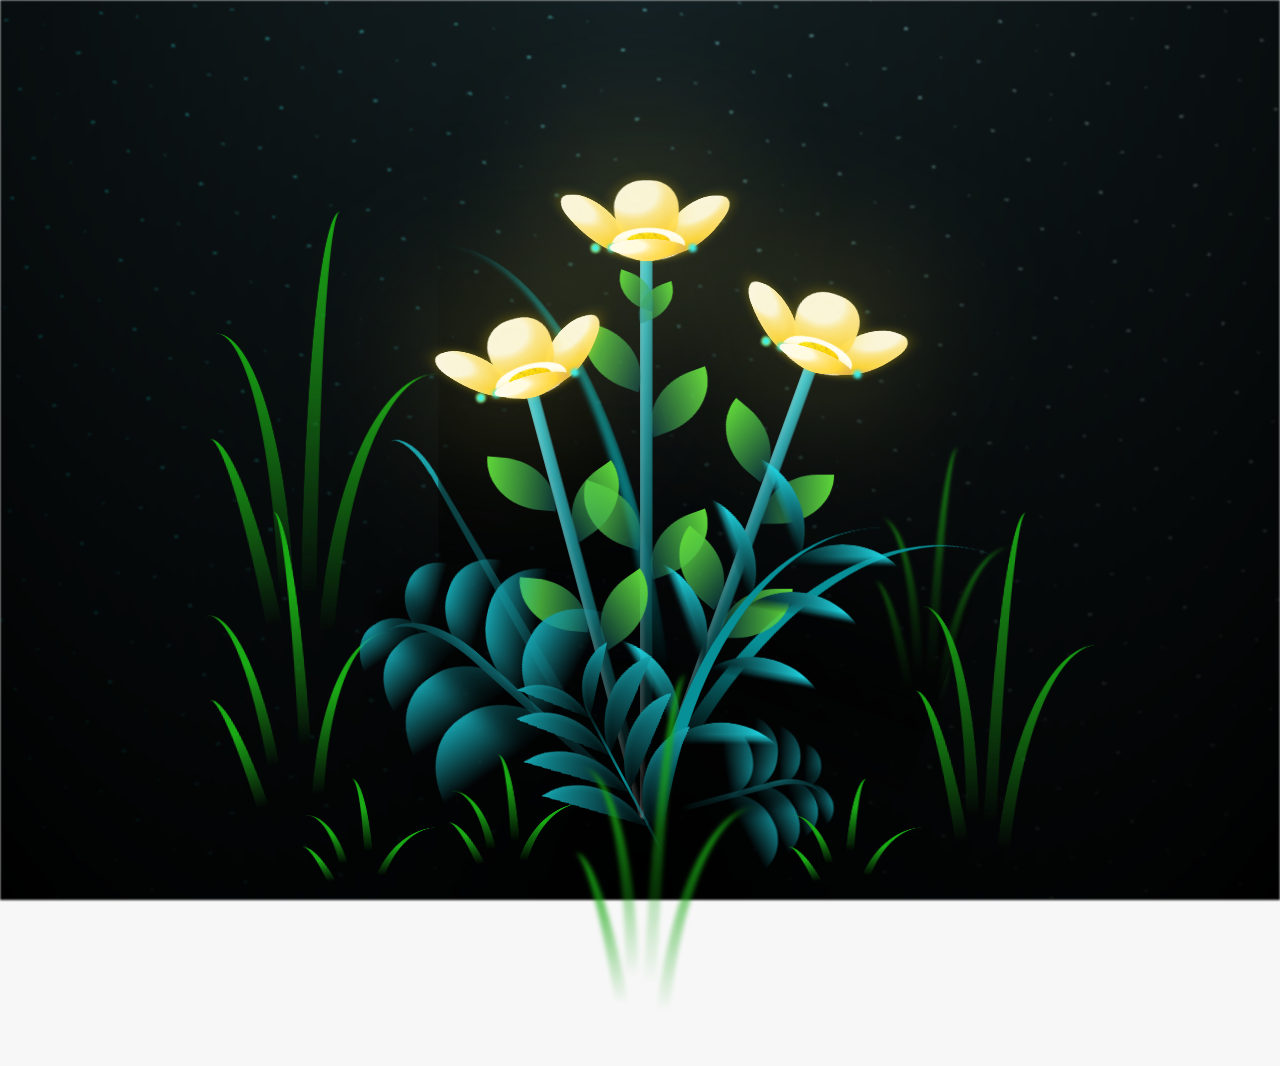
==== commit e95ccacc: "Remove title from flower.html Removed a long title from the HTML document." ====
--- a/flower.html
+++ b/flower.html
@@ -12,7 +12,7 @@
     <div id="lyrics">
   
     </div>
-    <h1 class="titulo">Se que es un regalo pequeño pero te quiero dar estas flores amarillas para ti, la estrellas mas brillante y que realmente quiero que veas que contigo es enserio cuando te digo las cosas bien</h1>
+    <h1 class="titulo"></h1>
   
     <div class="night"></div>
     <div class="flowers">
@@ -327,4 +327,4 @@
     <script src="anim.js"></script>
     <script src="main.js"></script>
   </body>
-</html>+</html>
